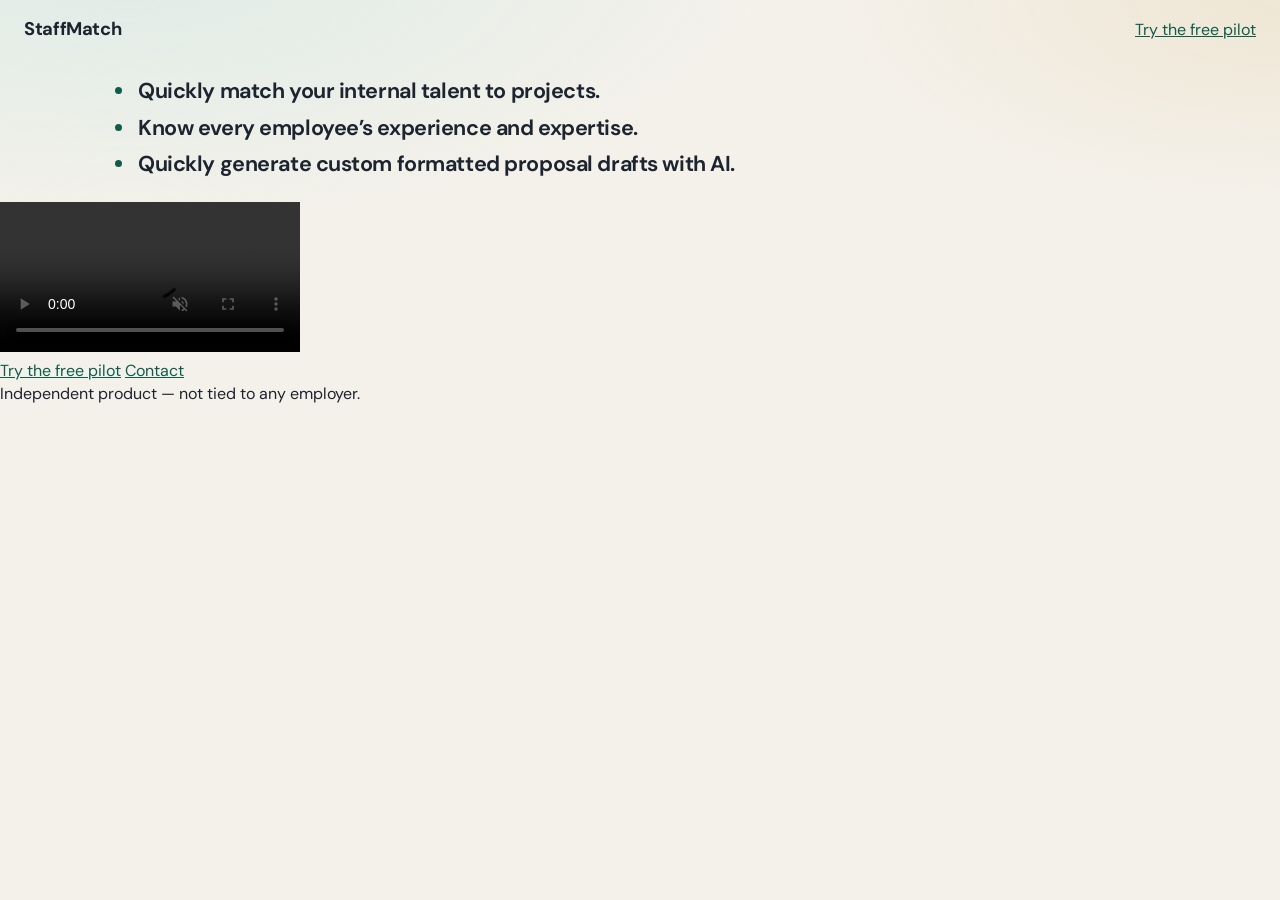
==== index.html @ ebc229ce "Use bullet list for three-line brand hero" ====
﻿<!DOCTYPE html>
<html lang="en">
<head>
  <meta charset="utf-8" />
  <meta name="viewport" content="width=device-width, initial-scale=1" />
  <title>StaffMatch</title>
  <meta name="description" content="Match internal talent to projects. Know every employee’s experience. Draft proposal sections with AI." />
  <link rel="preconnect" href="https://fonts.googleapis.com" />
  <link rel="preconnect" href="https://fonts.gstatic.com" crossorigin />
  <link href="https://fonts.googleapis.com/css2?family=DM+Sans:wght@400;500;600;700&display=swap" rel="stylesheet" />
  <link rel="stylesheet" href="styles.css?v=6" />
</head>
<body class="page-home">
  <header class="topbar">
    <a class="wordmark" href="index.html">StaffMatch</a>
    <a class="bubble primary" href="pilot.html">Try the free pilot</a>
  </header>

  <section class="hero-band">
    <ul class="brand-lines">
      <li>Quickly match your internal talent to projects.</li>
      <li>Know every employee’s experience and expertise.</li>
      <li>Quickly generate custom formatted proposal drafts with AI.</li>
    </ul>
  </section>

  <section class="video-bleed" id="watch" aria-label="Product demo">
    <video
      autoplay
      muted
      loop
      playsinline
      controls
      preload="metadata"
    >
      <source src="demo.mp4?v=4" type="video/mp4" />
    </video>
  </section>

  <section class="cta-row" aria-label="Next steps">
    <a class="bubble primary lg" href="pilot.html">Try the free pilot</a>
    <a class="bubble ghost lg" href="mailto:staffmatch.support@gmail.com?subject=StaffMatch%20inquiry">Contact</a>
  </section>

  <footer class="site-foot">
    <span>Independent product — not tied to any employer.</span>
  </footer>
</body>
</html>
---- styles.css ----
﻿:root {
  --bg: #f4f1ea;
  --bg-2: #ebe6db;
  --ink: #1c2430;
  --muted: #5c6675;
  --line: #d7d0c3;
  --card: #fffdf8;
  --accent: #0f5c4c;
  --accent-2: #1a7a66;
  --accent-soft: #d7ebe4;
  --shadow: 0 10px 30px rgba(28, 36, 48, 0.08);
  --radius: 14px;
  font-family: "DM Sans", system-ui, sans-serif;
  color: var(--ink);
  background: var(--bg);
  line-height: 1.45;
}
* { box-sizing: border-box; }
html, body { margin: 0; min-height: 100%; }
body {
  background:
    radial-gradient(1200px 500px at 10% -10%, #dfece7 0%, transparent 55%),
    radial-gradient(900px 400px at 100% 0%, #efe6d4 0%, transparent 50%),
    var(--bg);
}
a { color: var(--accent); }

.topbar {
  display: flex;
  align-items: center;
  justify-content: space-between;
  gap: 16px;
  padding: 16px 24px;
}
.wordmark {
  font-weight: 700;
  font-size: 1.15rem;
  letter-spacing: -0.02em;
  text-decoration: none;
  color: var(--ink);
}
.btn {
  border: 1.5px solid var(--line);
  background: white;
  color: var(--ink);
  border-radius: 10px;
  padding: 10px 16px;
  cursor: pointer;
  font: inherit;
  font-weight: 600;
  text-decoration: none;
  display: inline-block;
}
.btn.primary {
  background: linear-gradient(135deg, var(--accent) 0%, var(--accent-2) 100%);
  border-color: var(--accent);
  color: #fff;
}
.btn.ghost { background: rgba(255, 253, 248, 0.85); }


.hero-band {
  max-width: 920px;
  margin: 0 auto;
  padding: 18px 24px 24px;
  text-align: left;
}

.hero-band {
  max-width: min(100%, 1100px);
  margin: 0 auto;
  padding: 18px 24px 24px;
  text-align: left;
}
.brand-lines {
  list-style: disc;
  margin: 0;
  padding-left: 1.35rem;
  max-width: min(100%, 1100px);
  display: grid;
  gap: 0.55rem;
  font-size: clamp(1.05rem, 1.9vw, 1.35rem);
  font-weight: 650;
  letter-spacing: -0.02em;
  line-height: 1.3;
  color: var(--ink);
}
.brand-lines li {
  padding-left: 0.15rem;
}
.brand-lines li::marker {
  color: var(--accent);
}
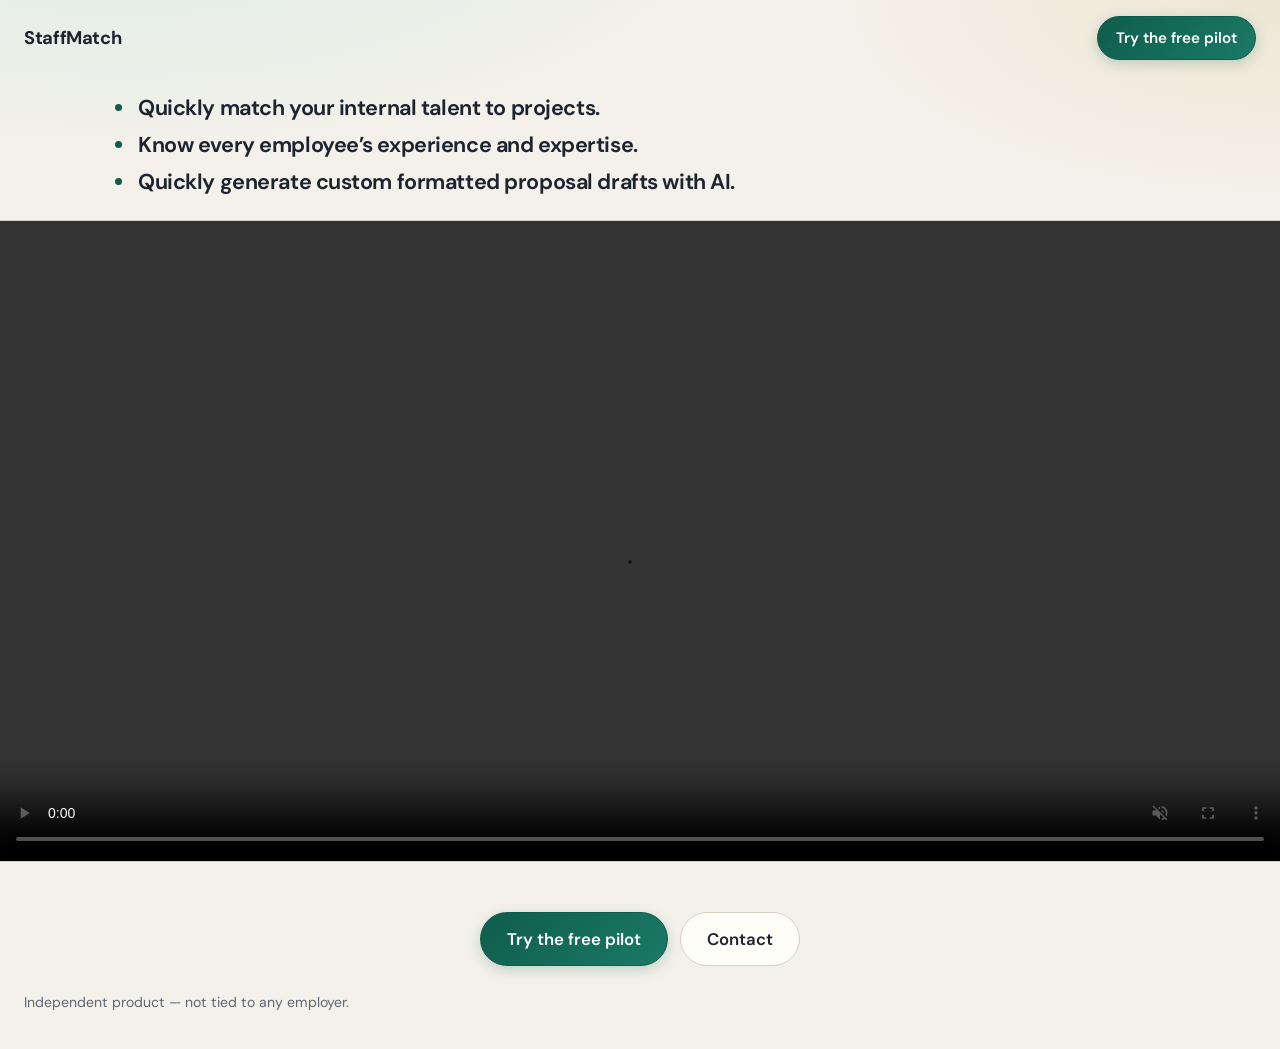
==== commit f18d4ff2: "Restore full landing CSS after truncate" ====
--- a/index.html
+++ b/index.html
@@ -8,7 +8,7 @@
   <link rel="preconnect" href="https://fonts.googleapis.com" />
   <link rel="preconnect" href="https://fonts.gstatic.com" crossorigin />
   <link href="https://fonts.googleapis.com/css2?family=DM+Sans:wght@400;500;600;700&display=swap" rel="stylesheet" />
-  <link rel="stylesheet" href="styles.css?v=6" />
+  <link rel="stylesheet" href="styles.css?v=7" />
 </head>
 <body class="page-home">
   <header class="topbar">
@@ -47,3 +47,4 @@
   </footer>
 </body>
 </html>
+
--- a/styles.css
+++ b/styles.css
@@ -58,13 +58,34 @@
 }
 .btn.ghost { background: rgba(255, 253, 248, 0.85); }
 
-
-.hero-band {
-  max-width: 920px;
-  margin: 0 auto;
-  padding: 18px 24px 24px;
-  text-align: left;
-}
+.bubble {
+  display: inline-flex;
+  align-items: center;
+  justify-content: center;
+  padding: 10px 18px;
+  border-radius: 999px;
+  font-weight: 600;
+  font-size: 0.95rem;
+  text-decoration: none;
+  border: 1.5px solid transparent;
+  transition: transform 0.15s ease, box-shadow 0.15s ease;
+}
+.bubble.primary {
+  background: linear-gradient(135deg, var(--accent) 0%, var(--accent-2) 100%);
+  color: #fff;
+  border-color: var(--accent);
+  box-shadow: 0 4px 14px rgba(15, 92, 76, 0.22);
+}
+.bubble.ghost {
+  background: var(--card);
+  color: var(--ink);
+  border-color: var(--line);
+}
+.bubble.lg {
+  padding: 14px 26px;
+  font-size: 1.05rem;
+}
+.bubble:hover { transform: translateY(-1px); }
 
 .hero-band {
   max-width: min(100%, 1100px);
@@ -85,10 +106,125 @@
   line-height: 1.3;
   color: var(--ink);
 }
-.brand-lines li {
-  padding-left: 0.15rem;
-}
-.brand-lines li::marker {
+.brand-lines li { padding-left: 0.15rem; }
+.brand-lines li::marker { color: var(--accent); }
+
+.eyebrow {
+  text-transform: uppercase;
+  letter-spacing: 0.08em;
+  font-size: 0.72rem;
+  font-weight: 600;
   color: var(--accent);
-}
-
+  margin: 0 0 8px;
+}
+
+.video-bleed {
+  width: 100%;
+  padding: 0;
+  margin: 0 0 28px;
+  background: #101418;
+  border-top: 1px solid var(--line);
+  border-bottom: 1px solid var(--line);
+}
+.video-bleed video {
+  display: block;
+  width: 100%;
+  max-height: min(82vh, 920px);
+  height: auto;
+  margin: 0 auto;
+  background: #101418;
+}
+
+.cta-row {
+  display: flex;
+  flex-wrap: wrap;
+  justify-content: center;
+  gap: 12px;
+  padding: 22px 24px 8px;
+}
+
+.site-foot {
+  display: flex;
+  justify-content: space-between;
+  gap: 12px;
+  flex-wrap: wrap;
+  padding: 18px 24px 36px;
+  color: var(--muted);
+  font-size: 0.88rem;
+}
+.site-foot a { color: var(--muted); }
+.site-foot.inset { padding-left: 0; padding-right: 0; }
+
+.app-shell {
+  max-width: 720px;
+  margin: 0 auto;
+  padding: 8px 20px 48px;
+  min-height: 100vh;
+}
+.panel {
+  background: var(--card);
+  border: 1px solid var(--line);
+  border-radius: calc(var(--radius) + 4px);
+  box-shadow: var(--shadow);
+  padding: 28px;
+}
+.panel h1 {
+  margin: 6px 0 8px;
+  font-size: clamp(1.6rem, 3vw, 2rem);
+  letter-spacing: -0.02em;
+}
+.muted { color: var(--muted); margin: 0 0 1.25rem; }
+
+.pilot-form { display: grid; gap: 14px; }
+.field { display: grid; gap: 6px; }
+.field-label { font-size: 0.85rem; font-weight: 600; }
+.field-label .req { color: var(--accent); }
+.field-label .opt { color: var(--muted); font-weight: 500; font-size: 0.8rem; }
+.field input {
+  border: 1.5px solid var(--line);
+  border-radius: 10px;
+  padding: 10px 12px;
+  font: inherit;
+  background: #fff;
+}
+.field input:focus {
+  outline: none;
+  border-color: var(--accent);
+  box-shadow: 0 0 0 3px var(--accent-soft);
+}
+.field-row {
+  display: grid;
+  grid-template-columns: 1fr 1fr;
+  gap: 12px;
+}
+@media (max-width: 560px) {
+  .field-row { grid-template-columns: 1fr; }
+  .topbar { padding: 14px 16px; }
+}
+.check {
+  display: flex;
+  align-items: flex-start;
+  gap: 10px;
+  font-size: 0.95rem;
+}
+.check input { margin-top: 3px; }
+.form-actions {
+  display: flex;
+  justify-content: flex-end;
+  gap: 10px;
+  margin-top: 6px;
+  flex-wrap: wrap;
+}
+.hp {
+  position: absolute;
+  left: -9999px;
+  opacity: 0;
+  height: 0;
+  width: 0;
+}
+.terms-list {
+  color: var(--muted);
+  padding-left: 1.2rem;
+}
+.terms-list li { margin-bottom: 0.75rem; }
+.terms-list strong { color: var(--ink); }
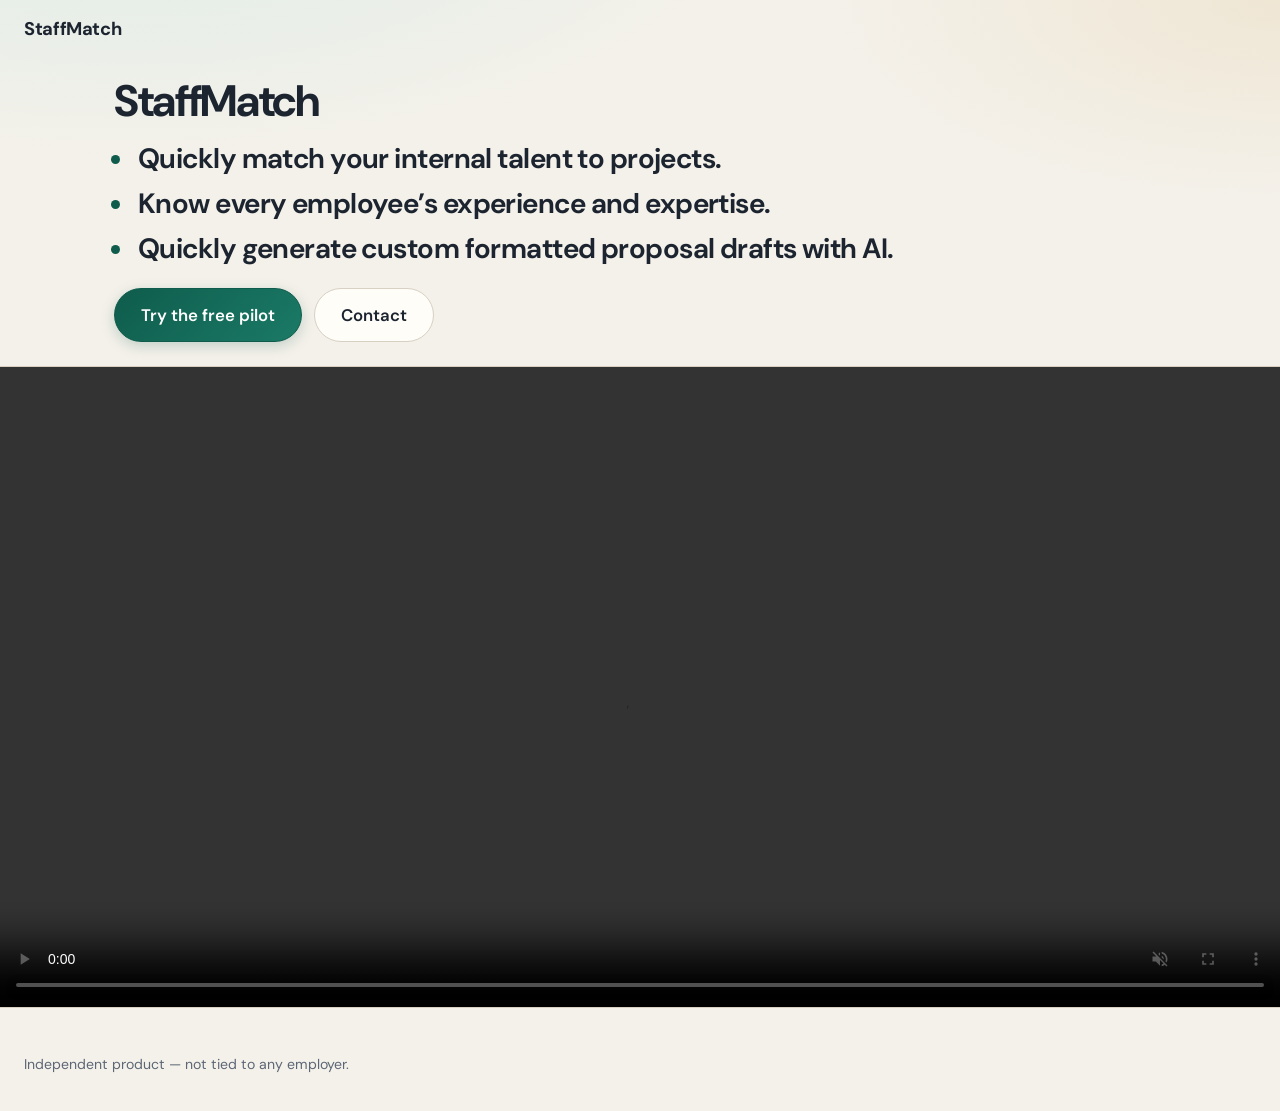
==== commit 713ea80d: "Bigger bullets, StaffMatch title, hero CTAs" ====
--- a/index.html
+++ b/index.html
@@ -8,20 +8,24 @@
   <link rel="preconnect" href="https://fonts.googleapis.com" />
   <link rel="preconnect" href="https://fonts.gstatic.com" crossorigin />
   <link href="https://fonts.googleapis.com/css2?family=DM+Sans:wght@400;500;600;700&display=swap" rel="stylesheet" />
-  <link rel="stylesheet" href="styles.css?v=7" />
+  <link rel="stylesheet" href="styles.css?v=8" />
 </head>
 <body class="page-home">
   <header class="topbar">
     <a class="wordmark" href="index.html">StaffMatch</a>
-    <a class="bubble primary" href="pilot.html">Try the free pilot</a>
   </header>
 
   <section class="hero-band">
+    <h1 class="hero-title">StaffMatch</h1>
     <ul class="brand-lines">
       <li>Quickly match your internal talent to projects.</li>
       <li>Know every employee’s experience and expertise.</li>
       <li>Quickly generate custom formatted proposal drafts with AI.</li>
     </ul>
+    <div class="cta-row hero-cta" aria-label="Next steps">
+      <a class="bubble primary lg" href="pilot.html">Try the free pilot</a>
+      <a class="bubble ghost lg" href="mailto:staffmatch.support@gmail.com?subject=StaffMatch%20inquiry">Contact</a>
+    </div>
   </section>
 
   <section class="video-bleed" id="watch" aria-label="Product demo">
@@ -37,14 +41,8 @@
     </video>
   </section>
 
-  <section class="cta-row" aria-label="Next steps">
-    <a class="bubble primary lg" href="pilot.html">Try the free pilot</a>
-    <a class="bubble ghost lg" href="mailto:staffmatch.support@gmail.com?subject=StaffMatch%20inquiry">Contact</a>
-  </section>
-
   <footer class="site-foot">
     <span>Independent product — not tied to any employer.</span>
   </footer>
 </body>
 </html>
-
--- a/styles.css
+++ b/styles.css
@@ -100,7 +100,7 @@
   max-width: min(100%, 1100px);
   display: grid;
   gap: 0.55rem;
-  font-size: clamp(1.05rem, 1.9vw, 1.35rem);
+  font-size: clamp(1.25rem, 2.6vw, 1.75rem);
   font-weight: 650;
   letter-spacing: -0.02em;
   line-height: 1.3;
@@ -228,3 +228,15 @@
 }
 .terms-list li { margin-bottom: 0.75rem; }
 .terms-list strong { color: var(--ink); }
+
+.hero-title {
+  margin: 0 0 1rem;
+  font-size: clamp(2rem, 4vw, 2.75rem);
+  font-weight: 700;
+  letter-spacing: -0.03em;
+  line-height: 1.1;
+}
+.cta-row.hero-cta {
+  justify-content: flex-start;
+  padding: 1.25rem 0 0;
+}
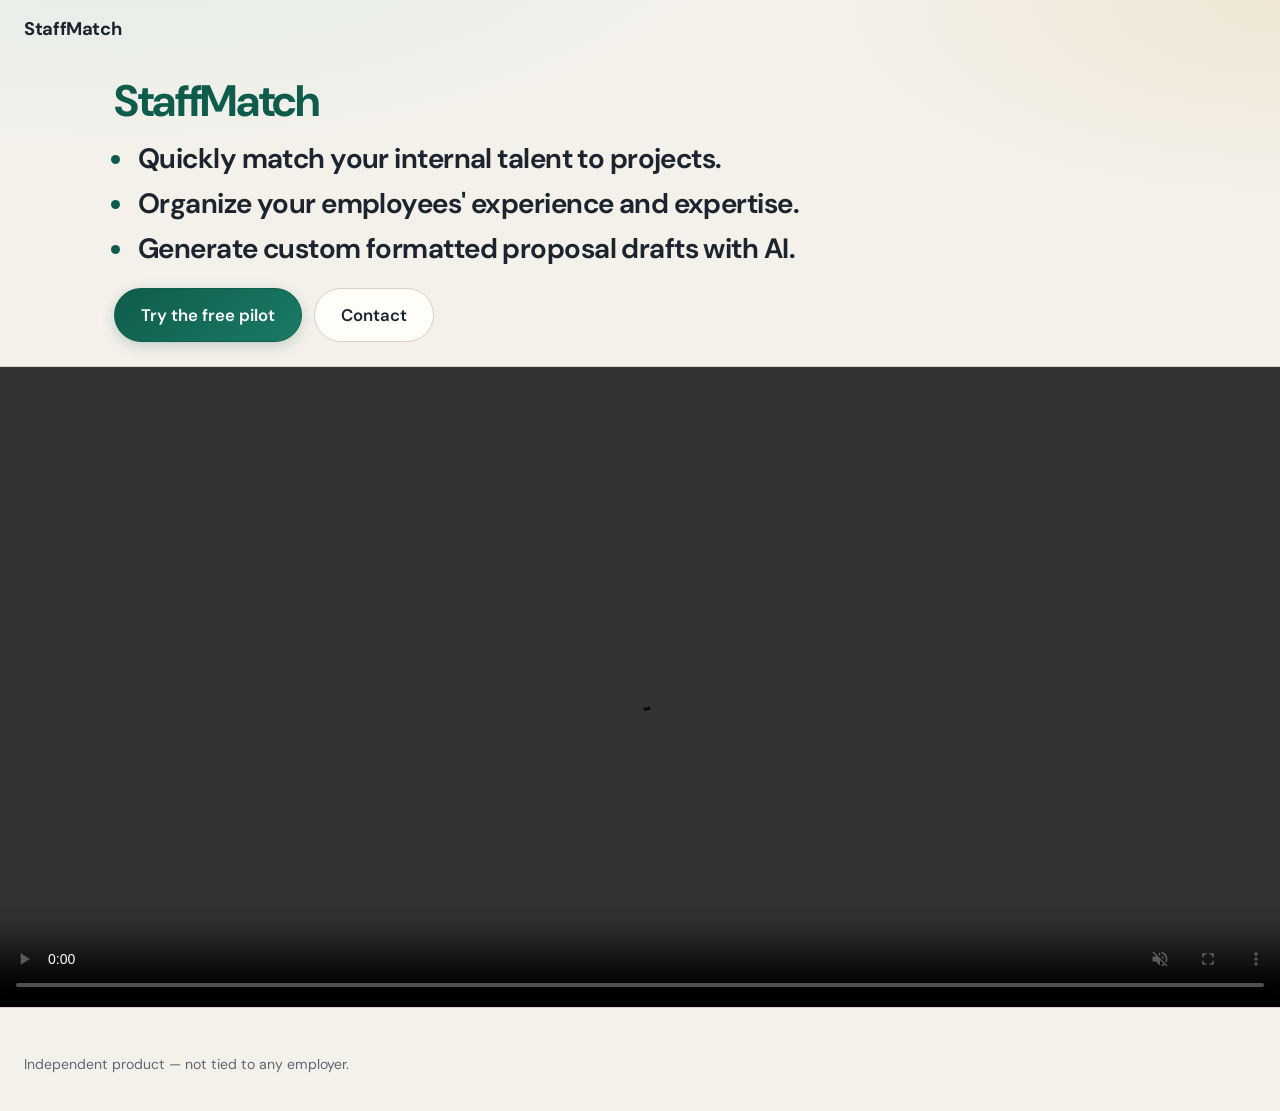
==== commit 58950863: "Green StaffMatch title and revised hero bullets" ====
--- a/index.html
+++ b/index.html
@@ -8,7 +8,7 @@
   <link rel="preconnect" href="https://fonts.googleapis.com" />
   <link rel="preconnect" href="https://fonts.gstatic.com" crossorigin />
   <link href="https://fonts.googleapis.com/css2?family=DM+Sans:wght@400;500;600;700&display=swap" rel="stylesheet" />
-  <link rel="stylesheet" href="styles.css?v=8" />
+  <link rel="stylesheet" href="styles.css?v=9" />
 </head>
 <body class="page-home">
   <header class="topbar">
@@ -19,8 +19,8 @@
     <h1 class="hero-title">StaffMatch</h1>
     <ul class="brand-lines">
       <li>Quickly match your internal talent to projects.</li>
-      <li>Know every employee’s experience and expertise.</li>
-      <li>Quickly generate custom formatted proposal drafts with AI.</li>
+      <li>Organize your employees' experience and expertise.</li>
+      <li>Generate custom formatted proposal drafts with AI.</li>
     </ul>
     <div class="cta-row hero-cta" aria-label="Next steps">
       <a class="bubble primary lg" href="pilot.html">Try the free pilot</a>
@@ -46,3 +46,4 @@
   </footer>
 </body>
 </html>
+
--- a/styles.css
+++ b/styles.css
@@ -235,8 +235,10 @@
   font-weight: 700;
   letter-spacing: -0.03em;
   line-height: 1.1;
+  color: var(--accent);
 }
 .cta-row.hero-cta {
   justify-content: flex-start;
   padding: 1.25rem 0 0;
 }
+
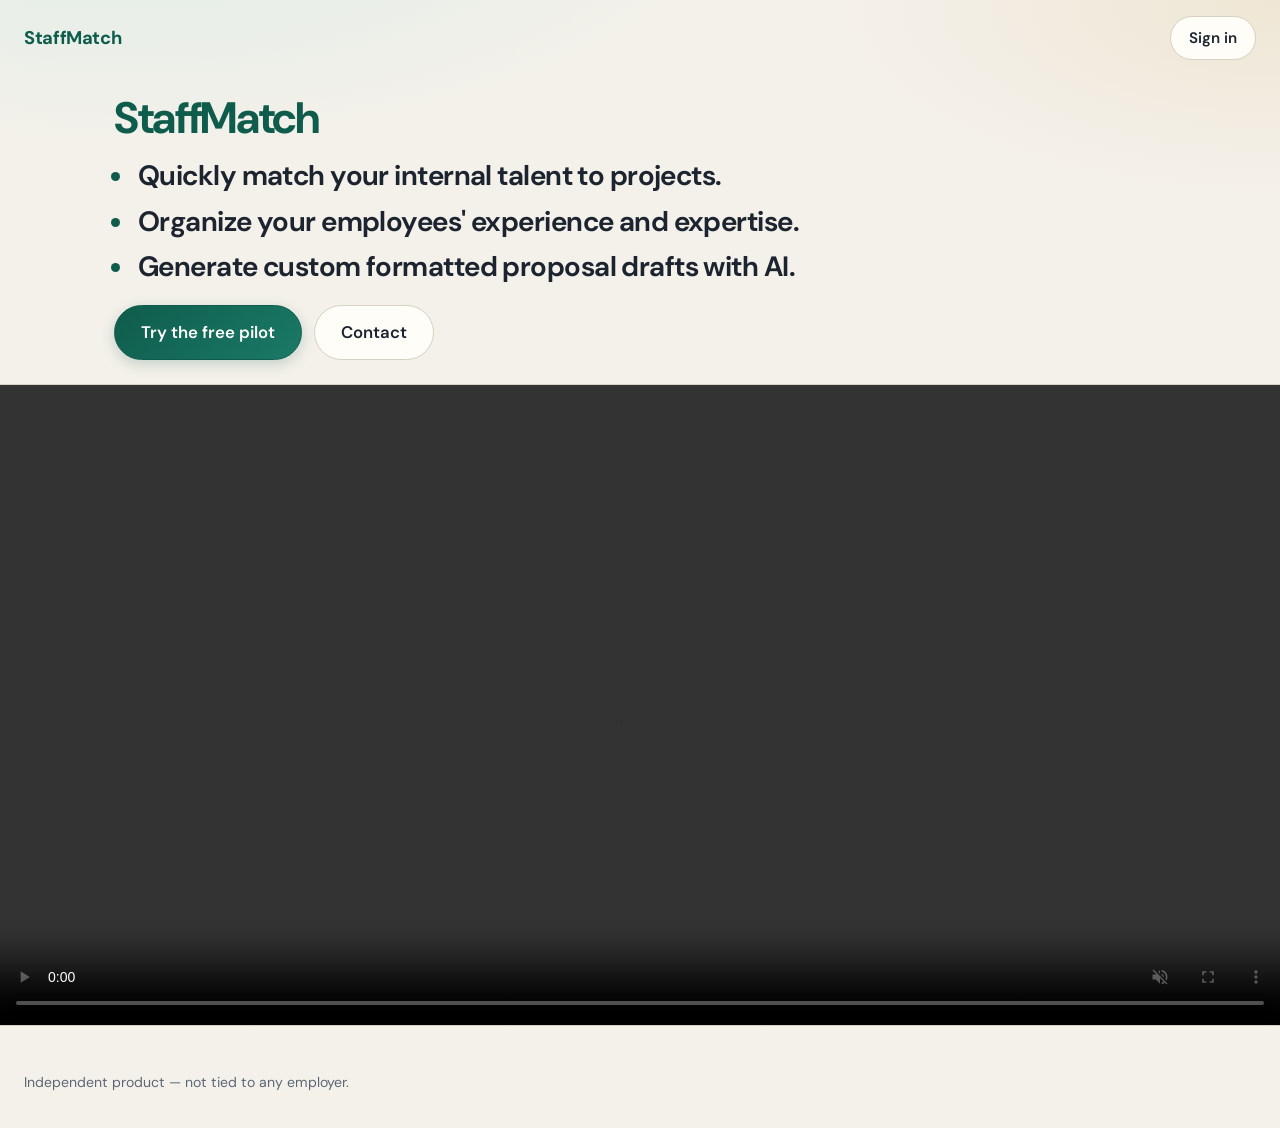
==== commit 00cd3dd5: "Green wordmark, Sign in link, lock hero bullets" ====
--- a/index.html
+++ b/index.html
@@ -8,11 +8,12 @@
   <link rel="preconnect" href="https://fonts.googleapis.com" />
   <link rel="preconnect" href="https://fonts.gstatic.com" crossorigin />
   <link href="https://fonts.googleapis.com/css2?family=DM+Sans:wght@400;500;600;700&display=swap" rel="stylesheet" />
-  <link rel="stylesheet" href="styles.css?v=9" />
+  <link rel="stylesheet" href="styles.css?v=10" />
 </head>
 <body class="page-home">
   <header class="topbar">
     <a class="wordmark" href="index.html">StaffMatch</a>
+    <a class="bubble ghost" href="signin.html">Sign in</a>
   </header>
 
   <section class="hero-band">
@@ -46,4 +47,3 @@
   </footer>
 </body>
 </html>
-
--- a/styles.css
+++ b/styles.css
@@ -37,7 +37,7 @@
   font-size: 1.15rem;
   letter-spacing: -0.02em;
   text-decoration: none;
-  color: var(--ink);
+  color: var(--accent);
 }
 .btn {
   border: 1.5px solid var(--line);
@@ -242,3 +242,4 @@
   padding: 1.25rem 0 0;
 }
 
+
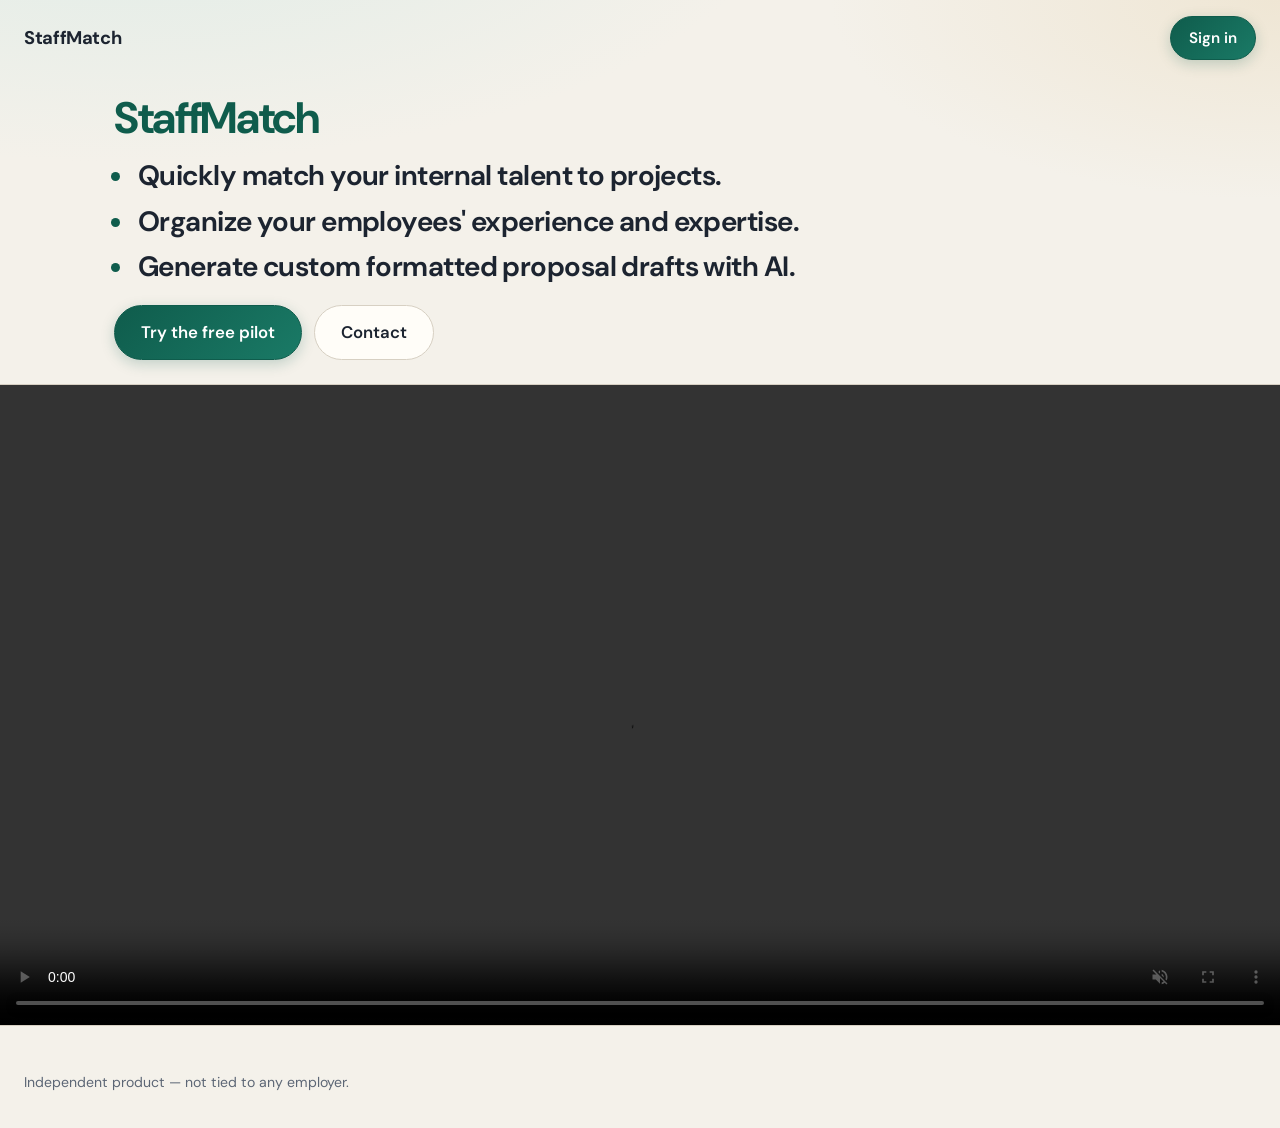
==== commit 06e5c22d: "Wordmark ink black; Sign in green pill" ====
--- a/index.html
+++ b/index.html
@@ -8,12 +8,12 @@
   <link rel="preconnect" href="https://fonts.googleapis.com" />
   <link rel="preconnect" href="https://fonts.gstatic.com" crossorigin />
   <link href="https://fonts.googleapis.com/css2?family=DM+Sans:wght@400;500;600;700&display=swap" rel="stylesheet" />
-  <link rel="stylesheet" href="styles.css?v=10" />
+  <link rel="stylesheet" href="styles.css?v=11" />
 </head>
 <body class="page-home">
   <header class="topbar">
     <a class="wordmark" href="index.html">StaffMatch</a>
-    <a class="bubble ghost" href="signin.html">Sign in</a>
+    <a class="bubble primary" href="signin.html">Sign in</a>
   </header>
 
   <section class="hero-band">
@@ -47,3 +47,4 @@
   </footer>
 </body>
 </html>
+
--- a/styles.css
+++ b/styles.css
@@ -37,7 +37,7 @@
   font-size: 1.15rem;
   letter-spacing: -0.02em;
   text-decoration: none;
-  color: var(--accent);
+  color: var(--ink);
 }
 .btn {
   border: 1.5px solid var(--line);
@@ -243,3 +243,4 @@
 }
 
 
+
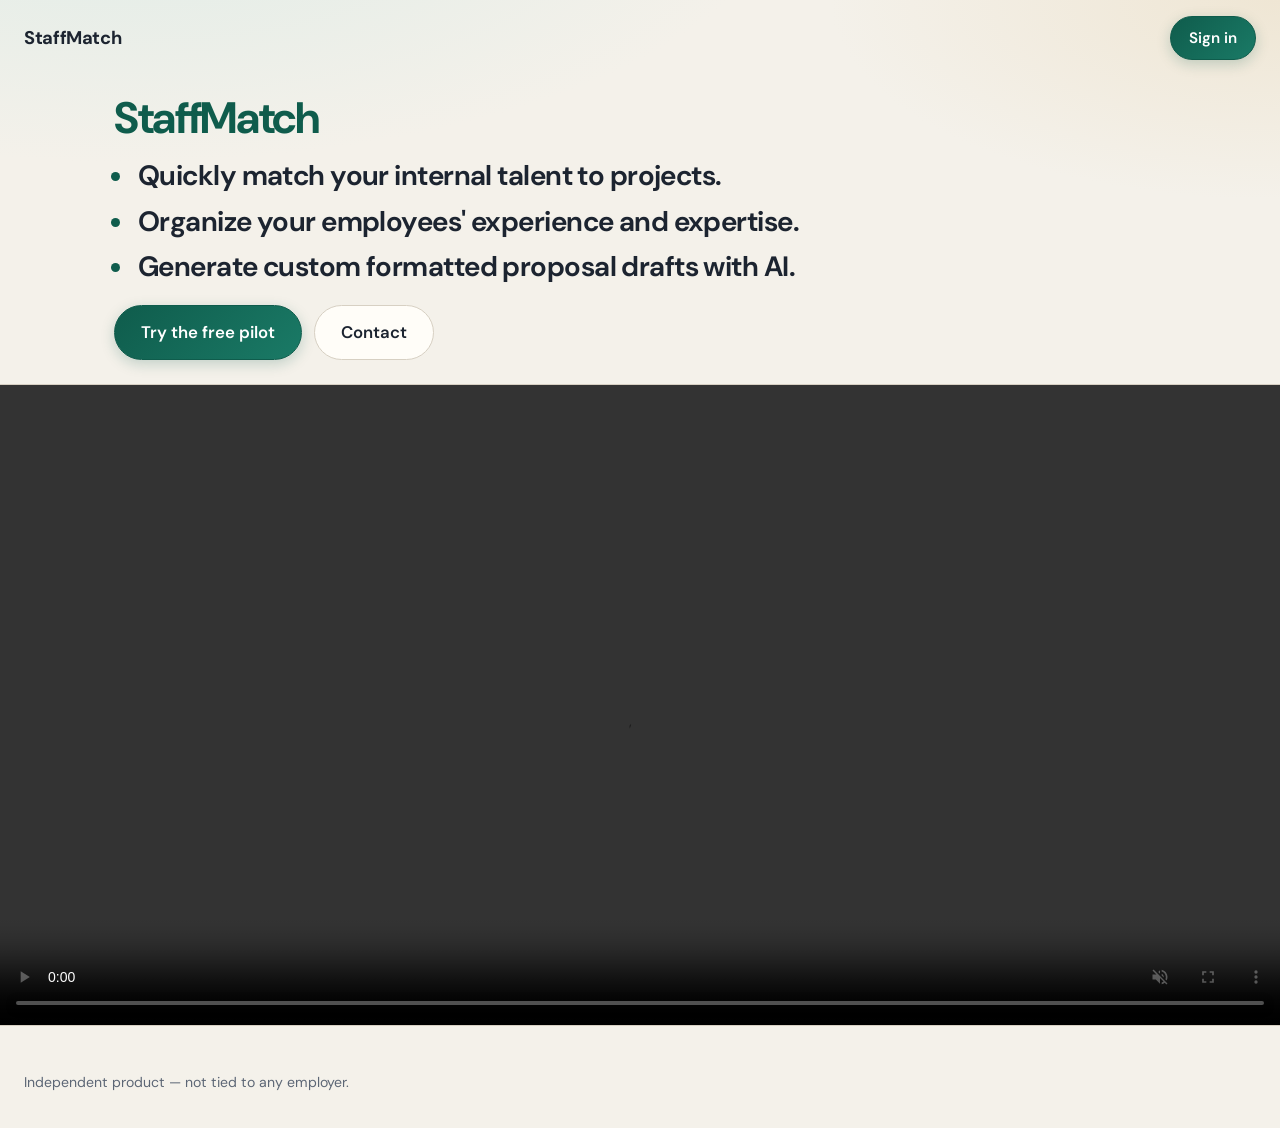
==== commit 23e121bf: "Add email+password pilot signup and sign-in via auth API Replace FormSubmit-only pilot signup and pl" ====
--- a/index.html
+++ b/index.html
@@ -8,7 +8,7 @@
   <link rel="preconnect" href="https://fonts.googleapis.com" />
   <link rel="preconnect" href="https://fonts.gstatic.com" crossorigin />
   <link href="https://fonts.googleapis.com/css2?family=DM+Sans:wght@400;500;600;700&display=swap" rel="stylesheet" />
-  <link rel="stylesheet" href="styles.css?v=11" />
+  <link rel="stylesheet" href="styles.css?v=12" />
 </head>
 <body class="page-home">
   <header class="topbar">
--- a/styles.css
+++ b/styles.css
@@ -57,6 +57,7 @@
   color: #fff;
 }
 .btn.ghost { background: rgba(255, 253, 248, 0.85); }
+.btn[disabled] { opacity: 0.65; cursor: wait; }
 
 .bubble {
   display: inline-flex;
@@ -192,6 +193,41 @@
   border-color: var(--accent);
   box-shadow: 0 0 0 3px var(--accent-soft);
 }
+.hint { font-size: 0.8rem; color: var(--muted); }
+.tiny { font-size: 0.85rem; color: var(--muted); margin: 0; }
+.password-wrap { position: relative; }
+.password-wrap input { width: 100%; padding-right: 4.4rem; }
+.toggle-pass {
+  position: absolute;
+  right: 8px;
+  top: 50%;
+  transform: translateY(-50%);
+  border: none;
+  background: transparent;
+  color: var(--accent);
+  font: inherit;
+  font-size: 0.8rem;
+  font-weight: 700;
+  cursor: pointer;
+  padding: 4px 8px;
+}
+.toggle-pass:hover { color: var(--ink); }
+.form-status {
+  border-radius: 10px;
+  padding: 10px 12px;
+  font-size: 0.92rem;
+  margin-bottom: 4px;
+}
+.form-status.error {
+  background: #f8e8e6;
+  color: #6d2a24;
+  border: 1px solid #e4c4bf;
+}
+.form-status.info {
+  background: var(--accent-soft);
+  color: #0d4a3d;
+  border: 1px solid #b7d6cc;
+}
 .field-row {
   display: grid;
   grid-template-columns: 1fr 1fr;
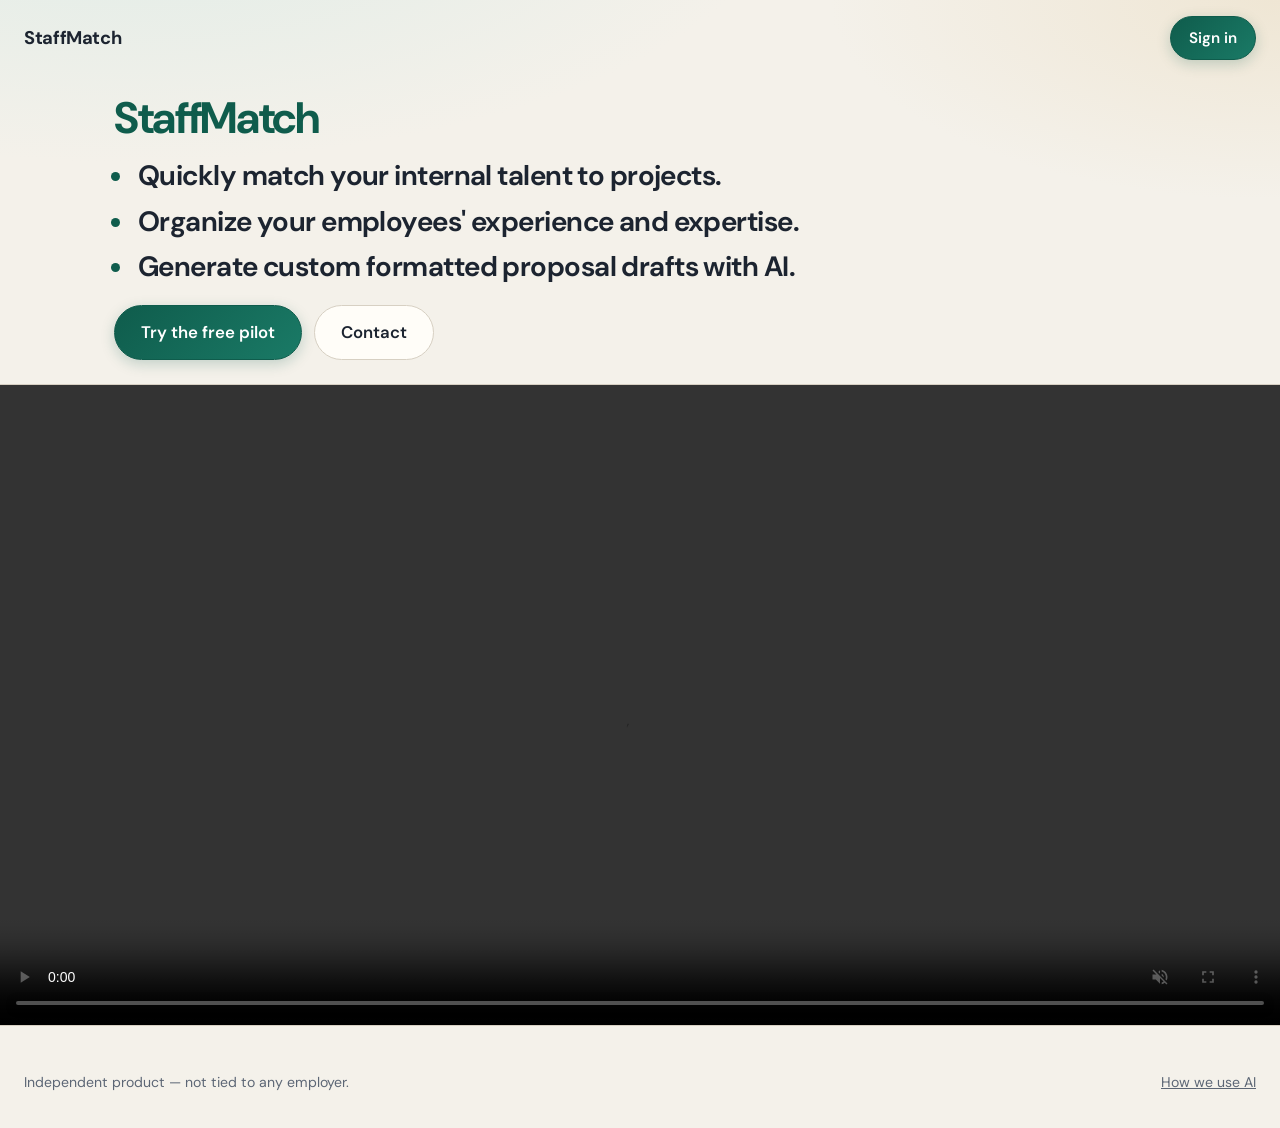
==== commit 6d74ad90: "Add a public AI transparency page and footer links. Document extract-only model use, deterministic m" ====
--- a/index.html
+++ b/index.html
@@ -8,7 +8,7 @@
   <link rel="preconnect" href="https://fonts.googleapis.com" />
   <link rel="preconnect" href="https://fonts.gstatic.com" crossorigin />
   <link href="https://fonts.googleapis.com/css2?family=DM+Sans:wght@400;500;600;700&display=swap" rel="stylesheet" />
-  <link rel="stylesheet" href="styles.css?v=12" />
+  <link rel="stylesheet" href="styles.css?v=15" />
 </head>
 <body class="page-home">
   <header class="topbar">
@@ -44,6 +44,9 @@
 
   <footer class="site-foot">
     <span>Independent product — not tied to any employer.</span>
+    <span class="foot-links">
+      <a href="ai.html">How we use AI</a>
+    </span>
   </footer>
 </body>
 </html>
--- a/styles.css
+++ b/styles.css
@@ -154,7 +154,13 @@
   font-size: 0.88rem;
 }
 .site-foot a { color: var(--muted); }
+.site-foot a:hover { color: var(--ink); }
 .site-foot.inset { padding-left: 0; padding-right: 0; }
+.foot-links {
+  display: flex;
+  flex-wrap: wrap;
+  gap: 8px 16px;
+}
 
 .app-shell {
   max-width: 720px;
@@ -258,12 +264,60 @@
   height: 0;
   width: 0;
 }
+.page-pilot .app-shell {
+  display: flex;
+  flex-direction: column;
+  padding-bottom: 24px;
+}
+.page-pilot main {
+  flex: 1 0 auto;
+  display: grid;
+  place-items: center;
+  width: 100%;
+  padding: 24px 0;
+}
+.page-pilot .panel {
+  width: 100%;
+  max-width: 480px;
+}
+
 .terms-list {
   color: var(--muted);
   padding-left: 1.2rem;
 }
 .terms-list li { margin-bottom: 0.75rem; }
 .terms-list strong { color: var(--ink); }
+
+.page-doc .app-shell {
+  max-width: 760px;
+}
+.page-doc .panel h1 { margin-bottom: 0.35rem; }
+.page-doc h2 {
+  margin: 1.7rem 0 0.45rem;
+  font-size: 1.12rem;
+  letter-spacing: -0.02em;
+  color: var(--ink);
+}
+.page-doc p {
+  color: var(--muted);
+  margin: 0 0 0.85rem;
+}
+.page-doc .panel > p:last-child { margin-bottom: 0; }
+.doc-list {
+  color: var(--muted);
+  margin: 0 0 0.95rem;
+  padding-left: 1.2rem;
+}
+.doc-list li { margin-bottom: 0.55rem; }
+.doc-list strong { color: var(--ink); }
+.page-doc code {
+  font-size: 0.88em;
+  background: var(--bg-2);
+  border: 1px solid var(--line);
+  border-radius: 6px;
+  padding: 0.08em 0.4em;
+  color: var(--ink);
+}
 
 .hero-title {
   margin: 0 0 1rem;
